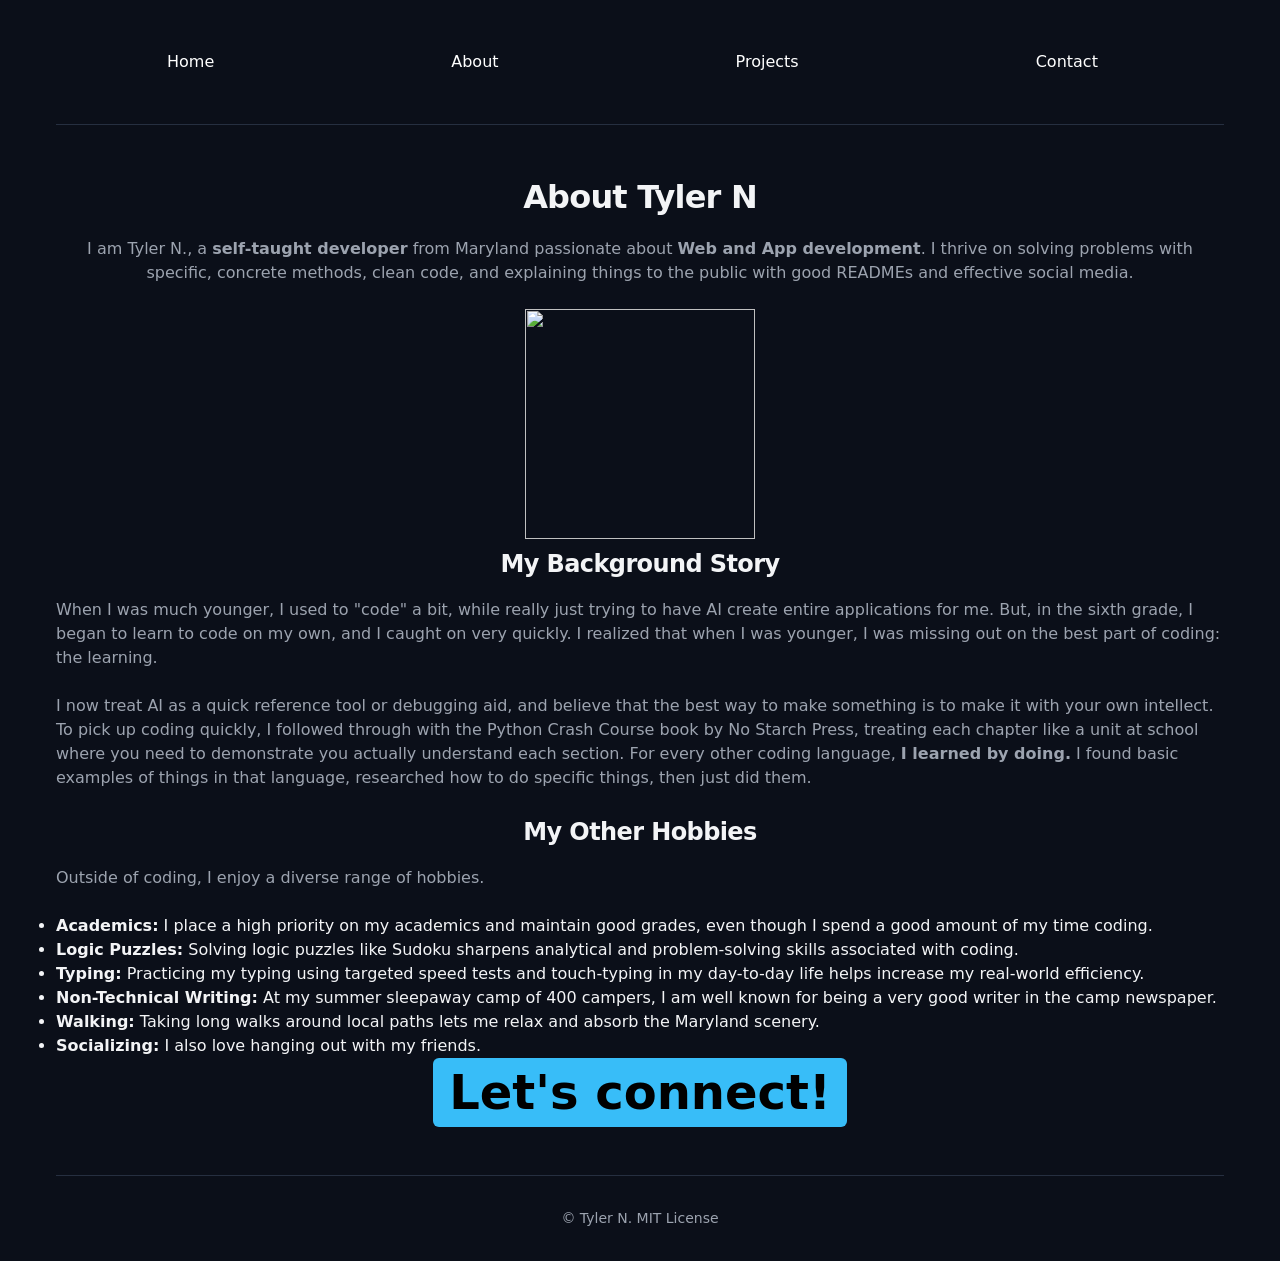
==== about.html @ 5ddee8f7 "Update about.html" ====
<!DOCTYPE html>
<html lang="en">
  <head>
    <meta charset="UTF-8">
    <meta name="viewport" content="width=device-width, initial-scale=1.0">
    <meta http-equiv="X-UA-Compatible" content="ie=edge">
    <title>About - Tyler N</title>
    <link rel="stylesheet" href="about.css">

    <!-- Import boilerplater -->
    <script src="/shared/js/boilerplater.js" defer></script>
  </head>
  <body>
    <main id="page-content" style="display: none;">
        <h1>About Tyler N</h1>
        <div id="div-about">
        <p class="hook">
            I am Tyler N., a <strong>self-taught developer</strong> from Maryland passionate about <strong>Web and App development</strong>.
            I thrive on solving problems with specific, concrete methods, clean code, and explaining things to the public with good READMEs and effective social media.
        </p>

        <img id="logo" src="https://avatars.githubusercontent.com/u/242097429">
        </div>

        <h2>My Background Story</h2>
        <div id="div-background">
            <p class="background-story">
                When I was much younger, I used to "code" a bit, while really just trying to have AI create entire applications for me.
                But, in the sixth grade, I began to learn to code on my own, and I caught on very quickly.
                I realized that when I was younger, I was missing out on the best part of coding: the learning.

            </p>
            <p class="background-story">
                I now treat AI as a quick reference tool or debugging aid, and believe that the best way to make something is to make it with your own intellect.
                To pick up coding quickly, I followed through with the Python Crash Course book by No Starch Press, treating each chapter like a unit at school where you need to demonstrate you actually understand each section.
                For every other coding language, <strong>I learned by doing.</strong> I found basic examples of things in that language, researched how to do specific things, then just did them.
            </p>
        </div>
        <h2>My Other Hobbies</h2>
        <div id="div-hobbies">
            <p>Outside of coding, I enjoy a diverse range of hobbies.

            <ul id="other-hobbies-list">
                <li><strong>Academics:</strong> I place a high priority on my academics and maintain good grades, even though I spend a good amount of my time coding.</li>
                <li><strong>Logic Puzzles:</strong> Solving logic puzzles like Sudoku sharpens analytical and problem-solving skills associated with coding.</li>
                <li><strong>Typing:</strong> Practicing my typing using targeted speed tests and touch-typing in my day-to-day life helps increase my real-world efficiency.</li>
                <li><strong>Non-Technical Writing:</strong> At my summer sleepaway camp of 400 campers, I am well known for being a very good writer in the camp newspaper.</li>
                <li><strong>Walking:</strong> Taking long walks around local paths lets me relax and absorb the Maryland scenery.</li>
                <li><strong>Socializing:</strong> I also love hanging out with my friends.</li>
            </ul>
        </div>
        
        <div id="div-contact">
            <button id="button-contact">Let's connect!</button>
        </div>
    </main>
    <script src="index.js"></script>
  </body>
</html>
---- about.css ----
#div-about {
    text-align: center;
}

#div-background, #div-hobbies {
    text-align: left;
}

#other-hobbies-list {
    text-align: left;
}

#logo {
    width: 230px;
    height: 230px;
}

#button-contact {
    font-size: 3rem;
    line-height: 1.1;
    font-weight: 700;
}

#div-contact {
    align-items: center;
}
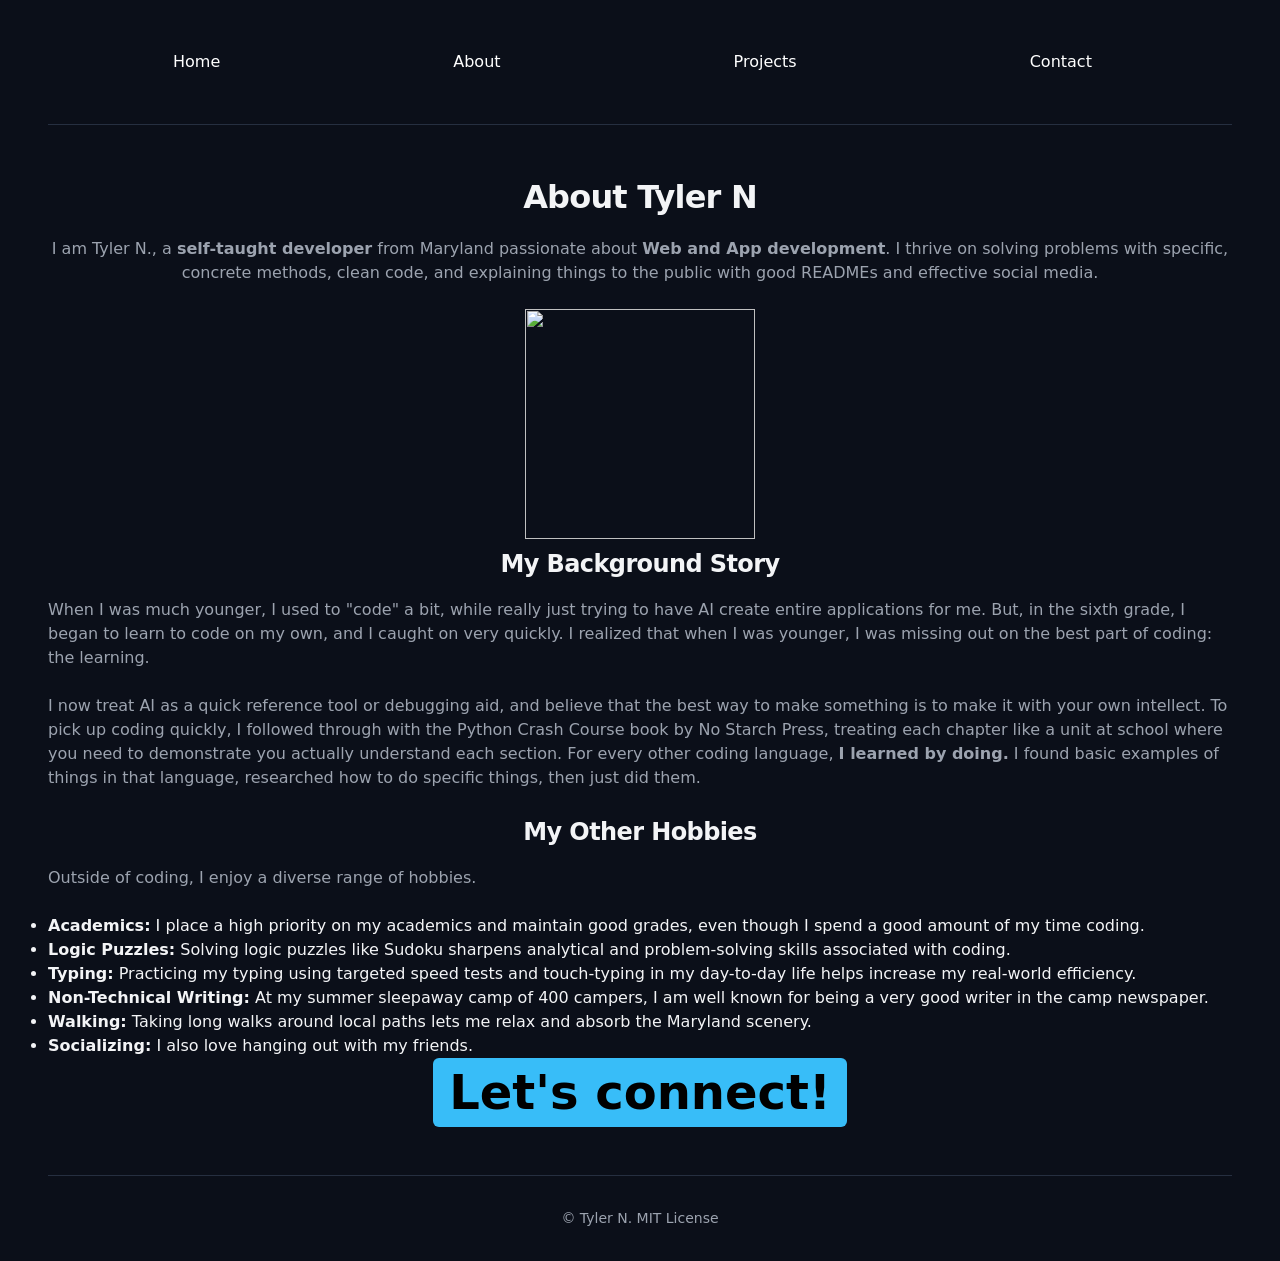
==== commit c6d7a341: "Prettify code with prettier" ====
--- a/about.html
+++ b/about.html
@@ -1,60 +1,94 @@
-<!DOCTYPE html>
+<!doctype html>
 <html lang="en">
   <head>
-    <meta charset="UTF-8">
-    <meta name="viewport" content="width=device-width, initial-scale=1.0">
-    <meta http-equiv="X-UA-Compatible" content="ie=edge">
+    <meta charset="UTF-8" />
+    <meta name="viewport" content="width=device-width, initial-scale=1.0" />
+    <meta http-equiv="X-UA-Compatible" content="ie=edge" />
     <title>About - Tyler N</title>
-    <link rel="stylesheet" href="about.css">
+    <link rel="stylesheet" href="src/styles/about.css" />
 
     <!-- Import boilerplater -->
-    <script src="/shared/js/boilerplater.js" defer></script>
+    <script src="shared/js/boilerplater.js" defer></script>
   </head>
   <body>
-    <main id="page-content" style="display: none;">
-        <h1>About Tyler N</h1>
-        <div id="div-about">
+    <main id="page-content" style="display: none">
+      <h1>About Tyler N</h1>
+      <div id="div-about">
         <p class="hook">
-            I am Tyler N., a <strong>self-taught developer</strong> from Maryland passionate about <strong>Web and App development</strong>.
-            I thrive on solving problems with specific, concrete methods, clean code, and explaining things to the public with good READMEs and effective social media.
+          I am Tyler N., a <strong>self-taught developer</strong> from Maryland
+          passionate about <strong>Web and App development</strong>. I thrive on
+          solving problems with specific, concrete methods, clean code, and
+          explaining things to the public with good READMEs and effective social
+          media.
         </p>
 
-        <img id="logo" src="https://avatars.githubusercontent.com/u/242097429">
-        </div>
+        <img
+          id="logo"
+          src="https://avatars.githubusercontent.com/u/242097429"
+        />
+      </div>
 
-        <h2>My Background Story</h2>
-        <div id="div-background">
-            <p class="background-story">
-                When I was much younger, I used to "code" a bit, while really just trying to have AI create entire applications for me.
-                But, in the sixth grade, I began to learn to code on my own, and I caught on very quickly.
-                I realized that when I was younger, I was missing out on the best part of coding: the learning.
+      <h2>My Background Story</h2>
+      <div id="div-background">
+        <p class="background-story">
+          When I was much younger, I used to "code" a bit, while really just
+          trying to have AI create entire applications for me. But, in the sixth
+          grade, I began to learn to code on my own, and I caught on very
+          quickly. I realized that when I was younger, I was missing out on the
+          best part of coding: the learning.
+        </p>
+        <p class="background-story">
+          I now treat AI as a quick reference tool or debugging aid, and believe
+          that the best way to make something is to make it with your own
+          intellect. To pick up coding quickly, I followed through with the
+          Python Crash Course book by No Starch Press, treating each chapter
+          like a unit at school where you need to demonstrate you actually
+          understand each section. For every other coding language,
+          <strong>I learned by doing.</strong> I found basic examples of things
+          in that language, researched how to do specific things, then just did
+          them.
+        </p>
+      </div>
+      <h2>My Other Hobbies</h2>
+      <div id="div-hobbies">
+        <p>Outside of coding, I enjoy a diverse range of hobbies.</p>
 
-            </p>
-            <p class="background-story">
-                I now treat AI as a quick reference tool or debugging aid, and believe that the best way to make something is to make it with your own intellect.
-                To pick up coding quickly, I followed through with the Python Crash Course book by No Starch Press, treating each chapter like a unit at school where you need to demonstrate you actually understand each section.
-                For every other coding language, <strong>I learned by doing.</strong> I found basic examples of things in that language, researched how to do specific things, then just did them.
-            </p>
-        </div>
-        <h2>My Other Hobbies</h2>
-        <div id="div-hobbies">
-            <p>Outside of coding, I enjoy a diverse range of hobbies.
+        <ul id="other-hobbies-list">
+          <li>
+            <strong>Academics:</strong> I place a high priority on my academics
+            and maintain good grades, even though I spend a good amount of my
+            time coding.
+          </li>
+          <li>
+            <strong>Logic Puzzles:</strong> Solving logic puzzles like Sudoku
+            sharpens analytical and problem-solving skills associated with
+            coding.
+          </li>
+          <li>
+            <strong>Typing:</strong> Practicing my typing using targeted speed
+            tests and touch-typing in my day-to-day life helps increase my
+            real-world efficiency.
+          </li>
+          <li>
+            <strong>Non-Technical Writing:</strong> At my summer sleepaway camp
+            of 400 campers, I am well known for being a very good writer in the
+            camp newspaper.
+          </li>
+          <li>
+            <strong>Walking:</strong> Taking long walks around local paths lets
+            me relax and absorb the Maryland scenery.
+          </li>
+          <li>
+            <strong>Socializing:</strong> I also love hanging out with my
+            friends.
+          </li>
+        </ul>
+      </div>
 
-            <ul id="other-hobbies-list">
-                <li><strong>Academics:</strong> I place a high priority on my academics and maintain good grades, even though I spend a good amount of my time coding.</li>
-                <li><strong>Logic Puzzles:</strong> Solving logic puzzles like Sudoku sharpens analytical and problem-solving skills associated with coding.</li>
-                <li><strong>Typing:</strong> Practicing my typing using targeted speed tests and touch-typing in my day-to-day life helps increase my real-world efficiency.</li>
-                <li><strong>Non-Technical Writing:</strong> At my summer sleepaway camp of 400 campers, I am well known for being a very good writer in the camp newspaper.</li>
-                <li><strong>Walking:</strong> Taking long walks around local paths lets me relax and absorb the Maryland scenery.</li>
-                <li><strong>Socializing:</strong> I also love hanging out with my friends.</li>
-            </ul>
-        </div>
-        
-        <div id="div-contact">
-            <button id="button-contact">Let's connect!</button>
-        </div>
+      <div id="div-contact">
+        <button id="button-contact">Let's connect!</button>
+      </div>
     </main>
-    <script src="index.js"></script>
+    <script src="src/scripts/about.js"></script>
   </body>
 </html>
-
--- a/src/styles/about.css
+++ b/src/styles/about.css
@@ -0,0 +1,27 @@
+#div-about {
+  text-align: center;
+}
+
+#div-background,
+#div-hobbies {
+  text-align: left;
+}
+
+#other-hobbies-list {
+  text-align: left;
+}
+
+#logo {
+  width: 230px;
+  height: 230px;
+}
+
+#button-contact {
+  font-size: 3rem;
+  line-height: 1.1;
+  font-weight: 700;
+}
+
+#div-contact {
+  align-items: center;
+}
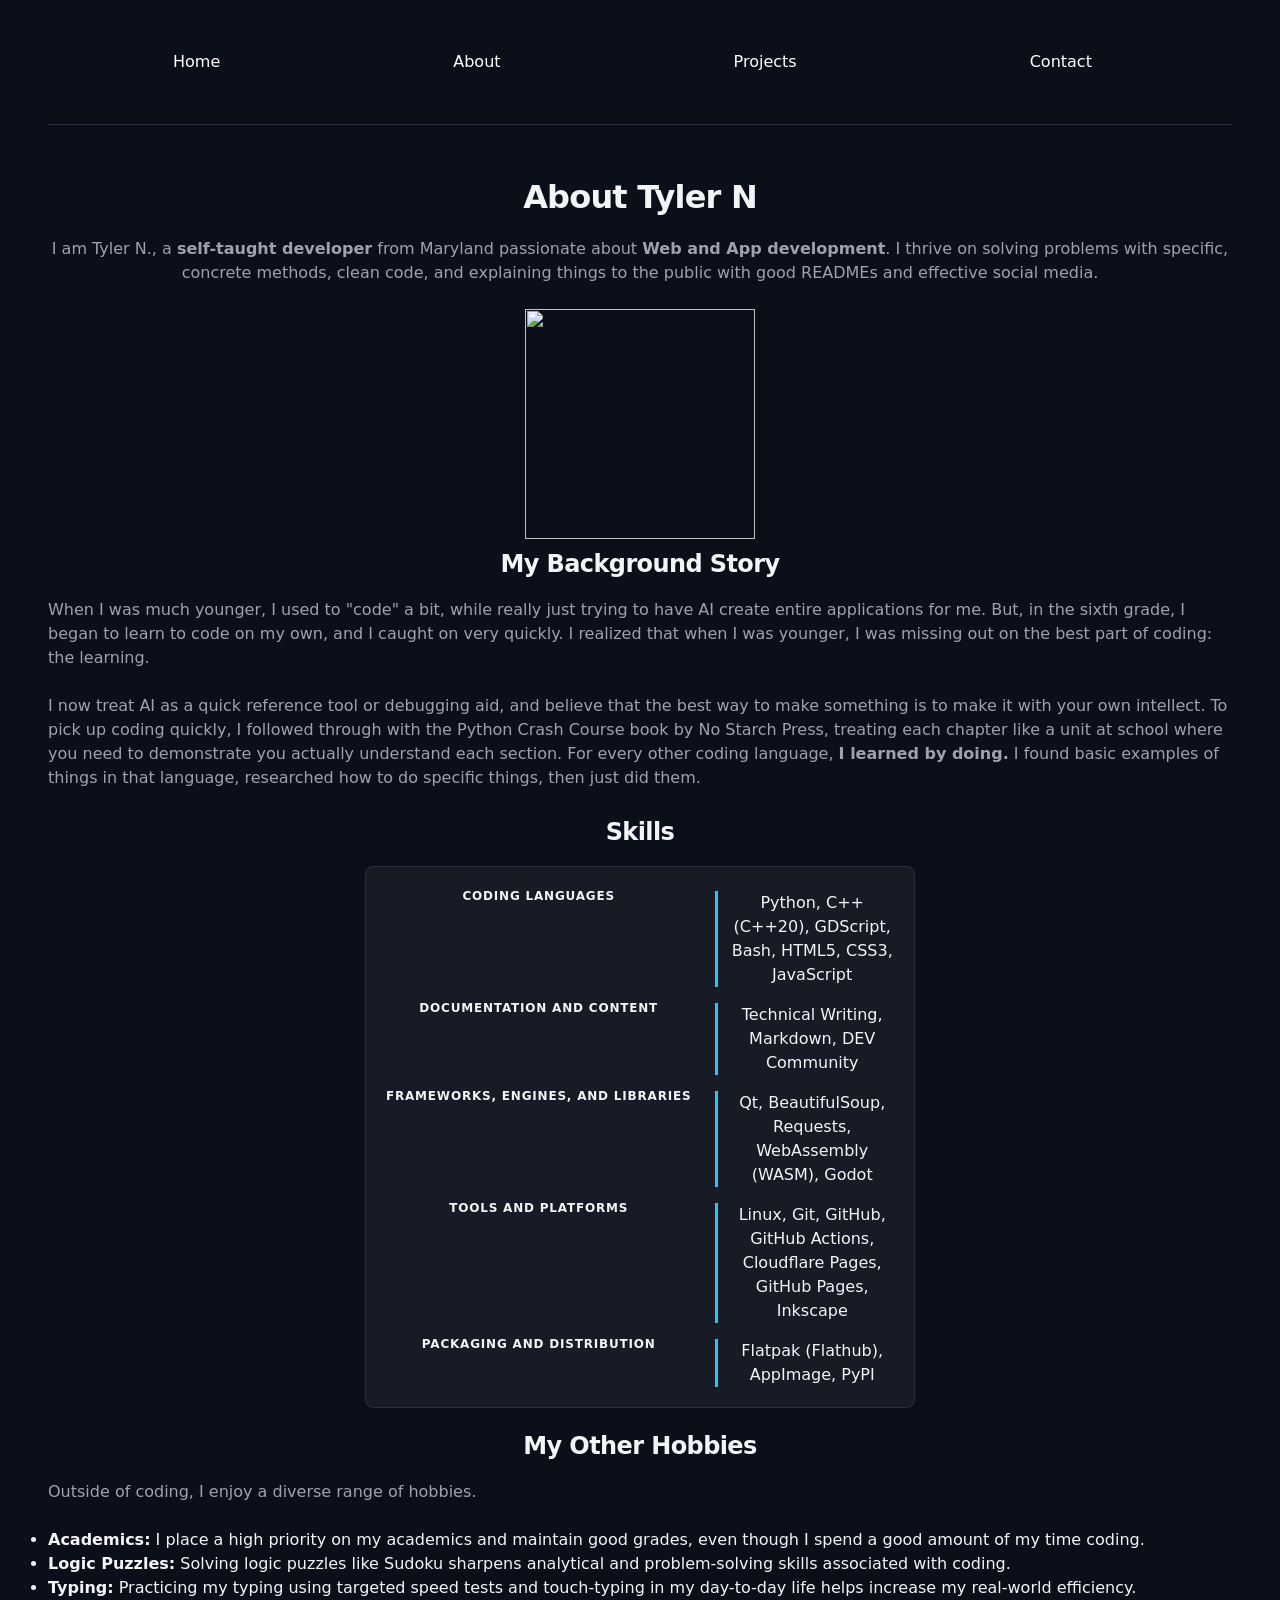
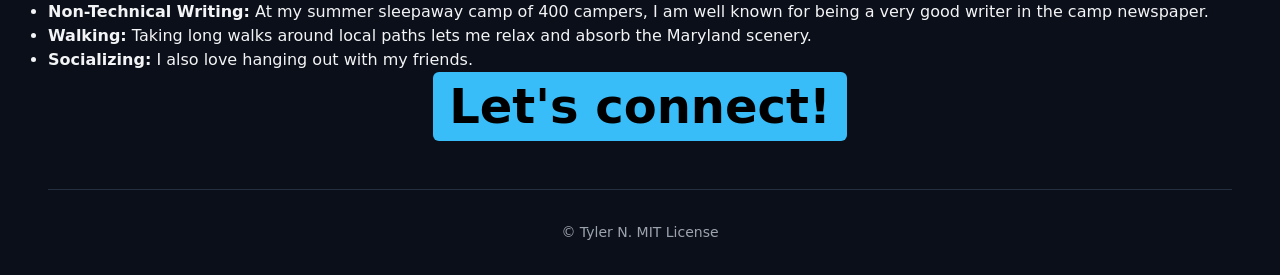
==== commit 8b634321: "Add Skills section to About page" ====
--- a/about.html
+++ b/about.html
@@ -49,6 +49,28 @@
           them.
         </p>
       </div>
+
+      <h2>Skills</h2>
+      <dl>
+        <dt>Coding Languages</dt>
+        <dd>Python, C++ (C++20), GDScript, Bash, HTML5, CSS3, JavaScript</dd>
+
+        <dt>Documentation and Content</dt>
+        <dd>Technical Writing, Markdown, DEV Community</dd>
+
+        <dt>Frameworks, Engines, and Libraries</dt>
+        <dd>Qt, BeautifulSoup, Requests, WebAssembly (WASM), Godot</dd>
+
+        <dt>Tools and Platforms</dt>
+        <dd>
+          Linux, Git, GitHub, GitHub Actions, Cloudflare Pages, GitHub Pages,
+          Inkscape
+        </dd>
+
+        <dt>Packaging and Distribution</dt>
+        <dd>Flatpak (Flathub), AppImage, PyPI</dd>
+      </dl>
+
       <h2>My Other Hobbies</h2>
       <div id="div-hobbies">
         <p>Outside of coding, I enjoy a diverse range of hobbies.</p>
--- a/src/styles/about.css
+++ b/src/styles/about.css
@@ -1,5 +1,43 @@
 #div-about {
   text-align: center;
+}
+
+dl {
+  display: grid;
+  justify-self: center;
+  width: 80%;
+  margin-inline: auto;
+  background-color: var(--card-bg);
+  border: 1px solid var(--border-color);
+  border-radius: 8px;
+  padding: 20px;
+  margin-bottom: 20px;
+  grid-template-columns: max-content 1fr;
+  gap: 12px 24px;
+  font-family:
+    system-ui,
+    -apple-system,
+    sans-serif;
+  max-width: 550px;
+}
+
+dl dt {
+  font-size: 0.75rem;
+  text-transform: uppercase;
+  letter-spacing: 0.05rem;
+  font-weight: 700;
+}
+
+dl dt:first-child {
+  margin-top: 0;
+}
+
+dl dd {
+  margin: 4px 0 0 0;
+  padding-left: 12px;
+  border-left: 3px solid var(--accent);
+  font-size: 1rem;
+  color: var(--text-main);
 }
 
 #div-background,
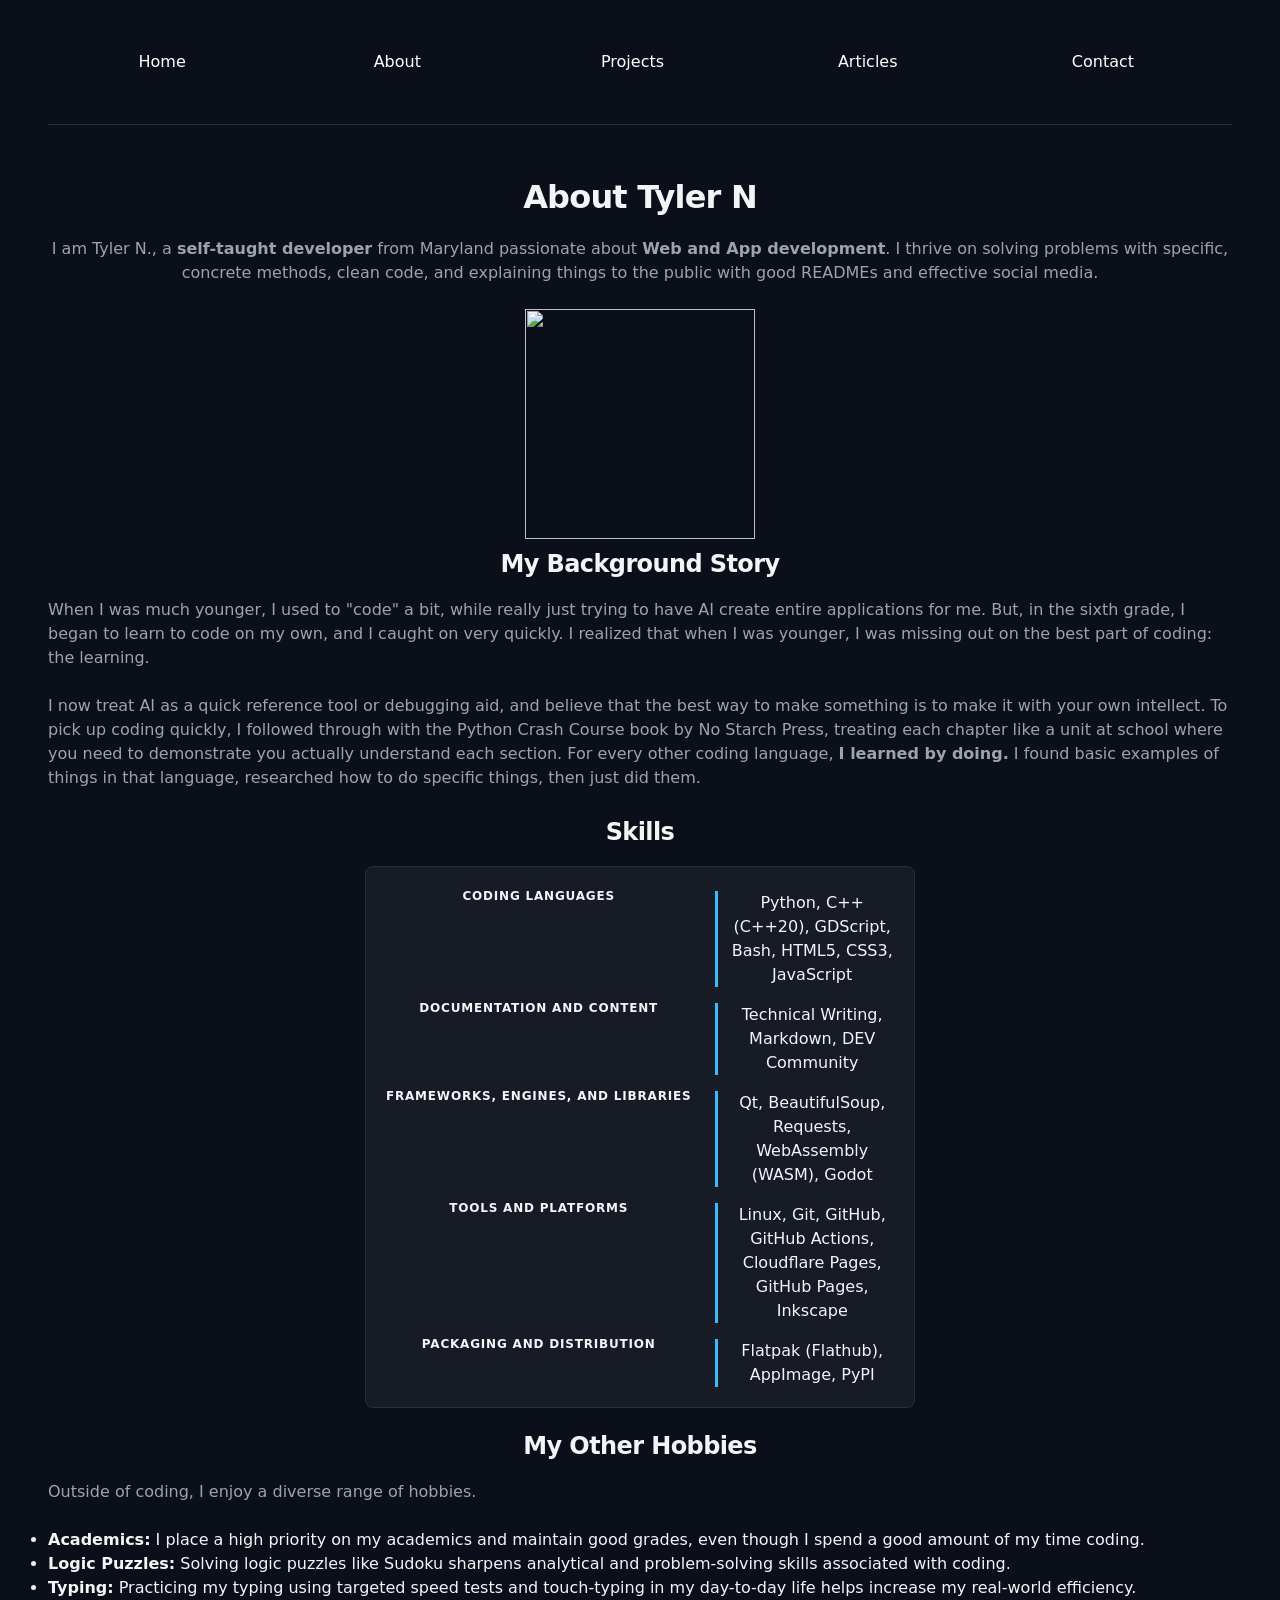
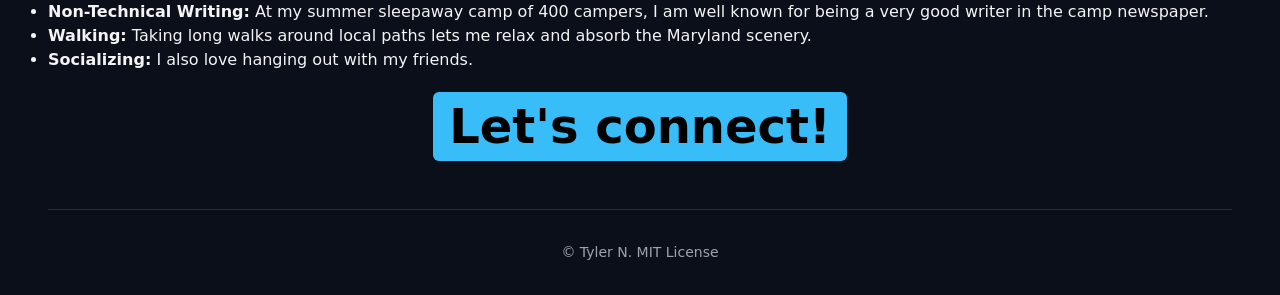
==== commit 8e679409: "Flatten shared directory" ====
--- a/about.html
+++ b/about.html
@@ -8,7 +8,7 @@
     <link rel="stylesheet" href="src/styles/about.css" />
 
     <!-- Import boilerplater -->
-    <script src="shared/js/boilerplater.js" defer></script>
+    <script src="shared/boilerplater.js" defer></script>
   </head>
   <body>
     <main id="page-content" style="display: none">
--- a/src/styles/about.css
+++ b/src/styles/about.css
@@ -4,8 +4,7 @@
 
 dl {
   display: grid;
-  justify-self: center;
-  width: 80%;
+  width: 100%;
   margin-inline: auto;
   background-color: var(--card-bg);
   border: 1px solid var(--border-color);
@@ -40,6 +39,23 @@
   color: var(--text-main);
 }
 
+@media (max-width: 600px) {
+  dl {
+    grid-template-columns: 1fr;
+    gap: 8px 0;
+    width: 95%;
+    padding: 16px;
+  }
+
+  dl dd {
+    margin-bottom: 12px;
+    border-left: none;
+    border-top: 3px solid var(--accent);
+    padding-left: 0;
+    padding-top: 4px;
+  }
+}
+
 #div-background,
 #div-hobbies {
   text-align: left;
@@ -55,6 +71,7 @@
 }
 
 #button-contact {
+  margin-top: 20px;
   font-size: 3rem;
   line-height: 1.1;
   font-weight: 700;
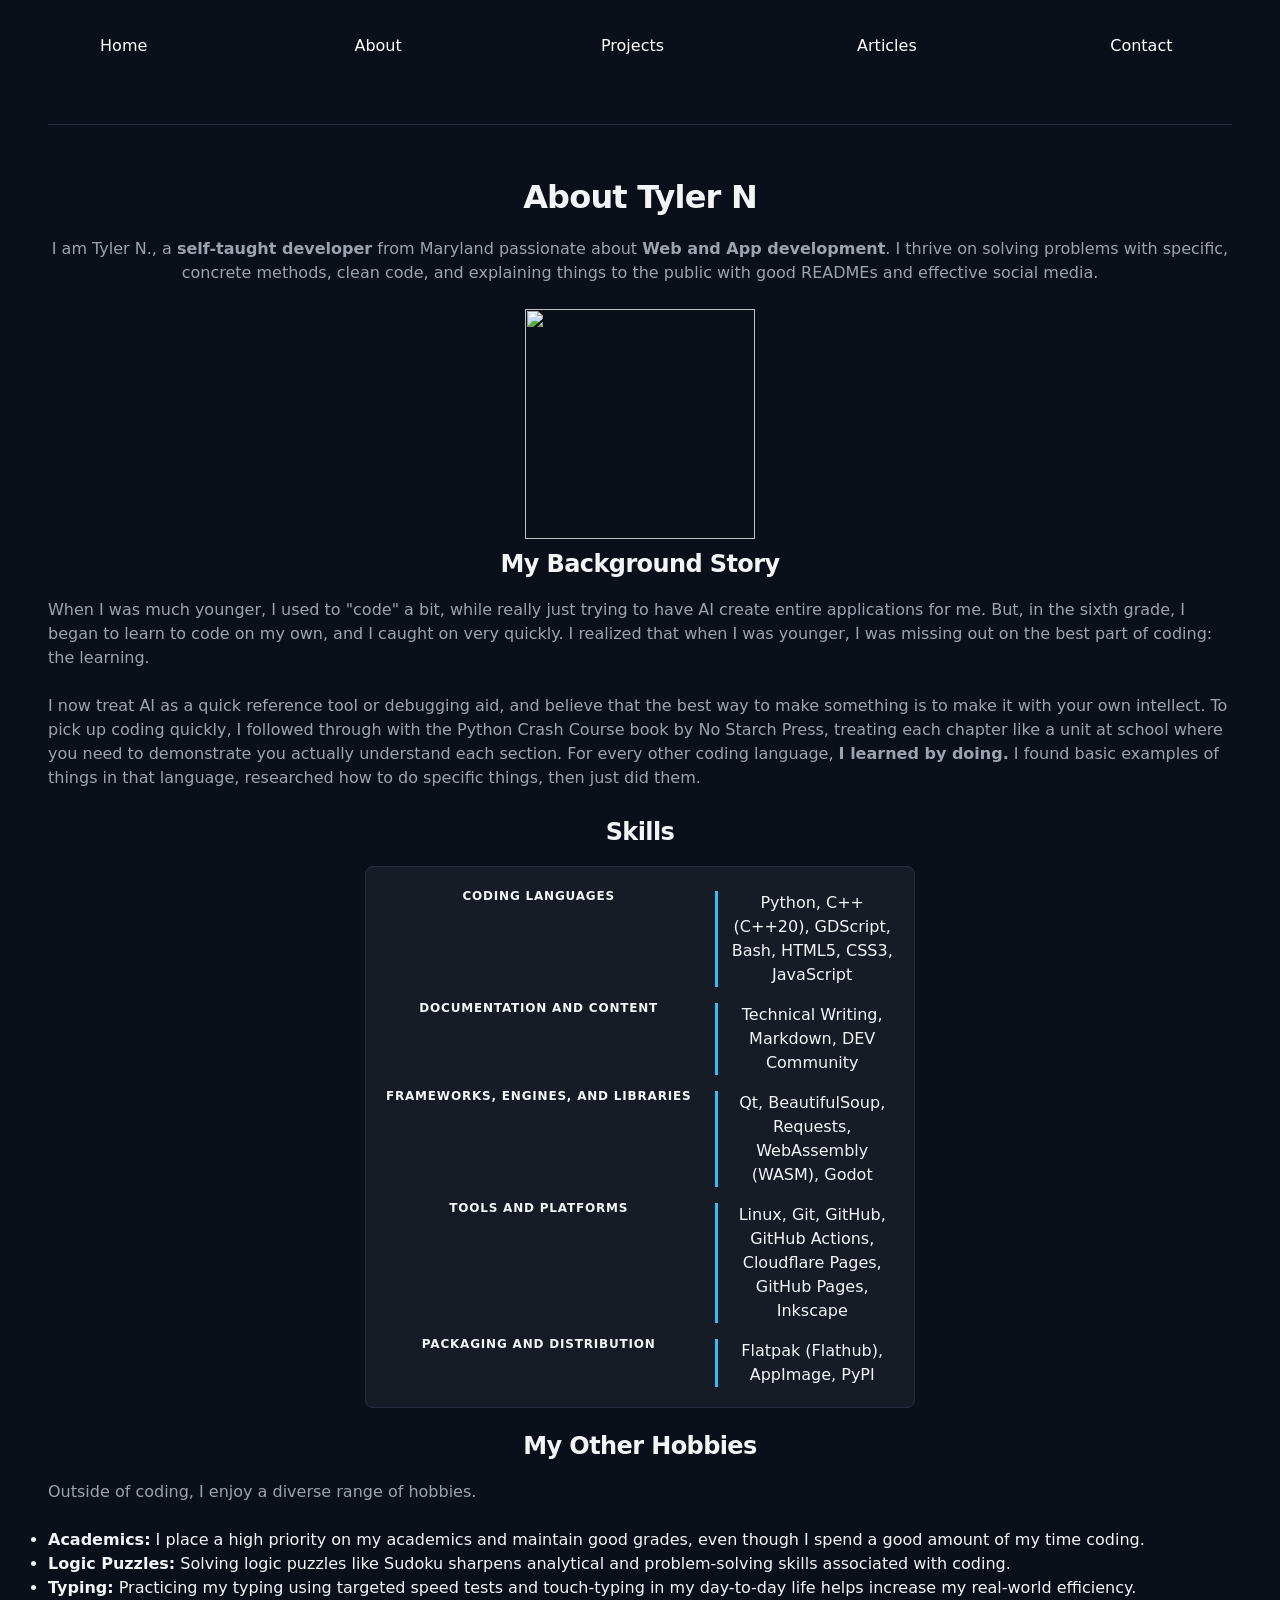
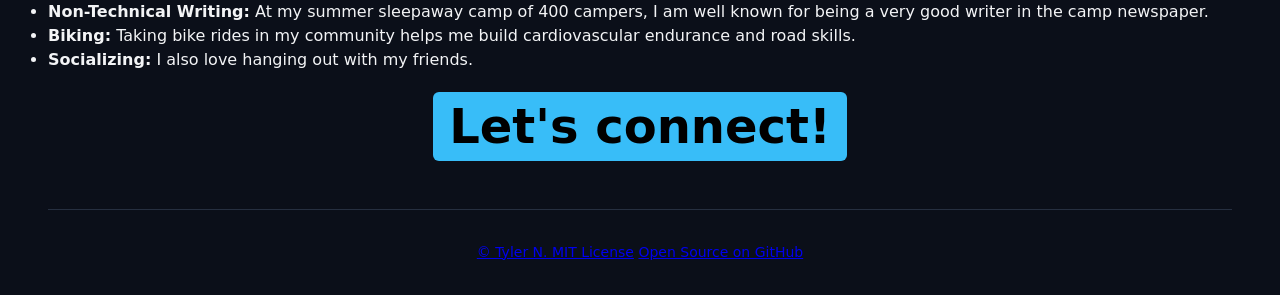
==== commit 2d1d6e13: "Replace walking with biking in about page" ====
--- a/about.html
+++ b/about.html
@@ -5,13 +5,14 @@
     <meta name="viewport" content="width=device-width, initial-scale=1.0" />
     <meta http-equiv="X-UA-Compatible" content="ie=edge" />
     <title>About - Tyler N</title>
-    <link rel="stylesheet" href="src/styles/about.css" />
+    <link rel="stylesheet" href="styles/base.css" />
+    <link rel="stylesheet" href="styles/about.css" />
 
     <!-- Import boilerplater -->
     <script src="shared/boilerplater.js" defer></script>
   </head>
   <body>
-    <main id="page-content" style="display: none">
+    <main id="page-content">
       <h1>About Tyler N</h1>
       <div id="div-about">
         <p class="hook">
@@ -97,8 +98,8 @@
             camp newspaper.
           </li>
           <li>
-            <strong>Walking:</strong> Taking long walks around local paths lets
-            me relax and absorb the Maryland scenery.
+            <strong>Biking:</strong> Taking bike rides in my community helps me
+            build cardiovascular endurance and road skills.
           </li>
           <li>
             <strong>Socializing:</strong> I also love hanging out with my
@@ -111,6 +112,6 @@
         <button id="button-contact">Let's connect!</button>
       </div>
     </main>
-    <script src="src/scripts/about.js"></script>
+    <script src="scripts/about.js"></script>
   </body>
 </html>
--- a/styles/base.css
+++ b/styles/base.css
@@ -0,0 +1,184 @@
+:root {
+  --bg-color: #0b0f19; /* Deep dark navy/charcoal */
+  --card-bg: #161b26; /* Slightly lighter dark for boxes */
+  --border-color: #262f40; /* Clean border lines */
+  --text-main: #f3f4f6; /* Bright off-white */
+  --text-muted: #9ca3af; /* Gray for secondary text */
+  --accent: #38bdf8; /* Neon sky blue for links/buttons */
+  --accent-hover: #7dd3fc;
+}
+
+* {
+  box-sizing: border-box;
+  margin: 0;
+  padding: 0;
+}
+
+@view-transition {
+  navigation: auto;
+}
+
+::view-transition-old(root),
+::view-transition-new(root) {
+  animation-duration: 0.2s;
+  animation-timing-function: ease-out;
+}
+
+body {
+  background-color: var(--bg-color);
+  color: var(--text-main);
+  font-family:
+    ui-sans-serif,
+    system-ui,
+    -apple-system,
+    BlinkMacSystemFont,
+    "Segoe UI",
+    Roboto,
+    sans-serif;
+  line-height: 1.5;
+  display: flex;
+  flex-direction: column;
+  min-height: 100vh;
+
+  /* This reserves space at top for navbar, to prevent jumping on page changes */
+  padding-top: 60px;
+  marin: 0;
+}
+
+#site-layout {
+  display: flex;
+  flex-direction: column;
+  min-height: 100vh;
+  width: 100%;
+  max-width: 95% !important;
+  margin: 0 auto;
+  padding: 0 1rem;
+}
+
+#page-content {
+  display: flex !important;
+  flex-direction: column;
+
+  text-align: center;
+}
+
+nav {
+  view-transition-name: main-navbar;
+
+  position: fixed;
+  top: 16px;
+  left: 0;
+  width: 100%;
+  min-height: 60px;
+  box-sizing: border-box;
+
+  background-color: var(--bg-color);
+  z-index: 1000;
+
+  display: flex;
+  justify-content: space-around;
+  align-items: center;
+  flex-wrap: wrap;
+  gap: 0.5rem 1.5rem;
+  padding: 0 1rem;
+  overflow: hidden;
+}
+
+header {
+  padding: 2rem 0;
+  border-bottom: 1px solid var(--border-color);
+}
+
+nav a {
+  flex: 1 1 120px;
+  text-align: center;
+  color: var(--text-muted);
+  text-decoration: none;
+  font-weight: 500;
+  margin-right: 1.5rem;
+  transition: color 0.2s ease;
+  white-space: nowrap;
+}
+
+nav a:hover {
+  color: var(--accent);
+}
+
+main {
+  flex: 1;
+  padding: 3rem 0;
+}
+
+footer {
+  padding: 2rem 0;
+  border-top: 1px solid var(--border-color);
+  color: var(--text-muted);
+  font-size: 0.875rem;
+  text-align: center;
+}
+
+h1,
+h2,
+h3 {
+  text-align: center;
+  margin-bottom: 1rem;
+  font-weight: 700;
+  letter-spacing: -0.025em;
+  word-break: break-word;
+}
+
+p {
+  color: var(--text-muted);
+  margin-bottom: 1.5rem;
+  word-break: break-word;
+}
+
+input,
+select,
+textarea,
+button {
+  background-color: var(--card-bg);
+  color: var(--text-main);
+  border: 1px solid var(--border-color);
+  padding: 0.5rem 1rem;
+  border-radius: 6px;
+  font-size: 1rem;
+  font-family: inherit;
+  outline: none;
+  transition: border-color 0.2s;
+}
+
+input:focus,
+textarea:focus,
+select:focus {
+  border-color: var(--accent);
+}
+
+button {
+  background-color: var(--accent);
+  color: #000;
+  font-weight: 600;
+  cursor: pointer;
+  border: none;
+}
+
+button:hover {
+  background-color: var(--accent-hover);
+}
+
+code,
+pre {
+  font-family: ui-monospace, SFMono-Regular, Menlo, Monaco, Consolas, monospace;
+  background-color: var(--card-bg);
+  padding: 0.2rem 0.4rem;
+  border-radius: 4px;
+  font-size: 0.9em;
+  color: #f472b6;
+  max-width: 100%;
+  overflow-x: auto;
+  display: inline-block;
+}
+
+.center {
+  text-align: center;
+}
--- a/styles/about.css
+++ b/styles/about.css
@@ -0,0 +1,82 @@
+#div-about {
+  text-align: center;
+}
+
+dl {
+  display: grid;
+  width: 100%;
+  margin-inline: auto;
+  background-color: var(--card-bg);
+  border: 1px solid var(--border-color);
+  border-radius: 8px;
+  padding: 20px;
+  margin-bottom: 20px;
+  grid-template-columns: max-content 1fr;
+  gap: 12px 24px;
+  font-family:
+    system-ui,
+    -apple-system,
+    sans-serif;
+  max-width: 550px;
+}
+
+dl dt {
+  font-size: 0.75rem;
+  text-transform: uppercase;
+  letter-spacing: 0.05rem;
+  font-weight: 700;
+}
+
+dl dt:first-child {
+  margin-top: 0;
+}
+
+dl dd {
+  margin: 4px 0 0 0;
+  padding-left: 12px;
+  border-left: 3px solid var(--accent);
+  font-size: 1rem;
+  color: var(--text-main);
+}
+
+@media (max-width: 600px) {
+  dl {
+    grid-template-columns: 1fr;
+    gap: 8px 0;
+    width: 95%;
+    padding: 16px;
+  }
+
+  dl dd {
+    margin-bottom: 12px;
+    border-left: none;
+    border-top: 3px solid var(--accent);
+    padding-left: 0;
+    padding-top: 4px;
+  }
+}
+
+#div-background,
+#div-hobbies {
+  text-align: left;
+}
+
+#other-hobbies-list {
+  text-align: left;
+}
+
+#logo {
+  width: 230px;
+  height: 230px;
+}
+
+#button-contact {
+  margin-top: 20px;
+  font-size: 3rem;
+  line-height: 1.1;
+  font-weight: 700;
+}
+
+#div-contact {
+  align-items: center;
+}
